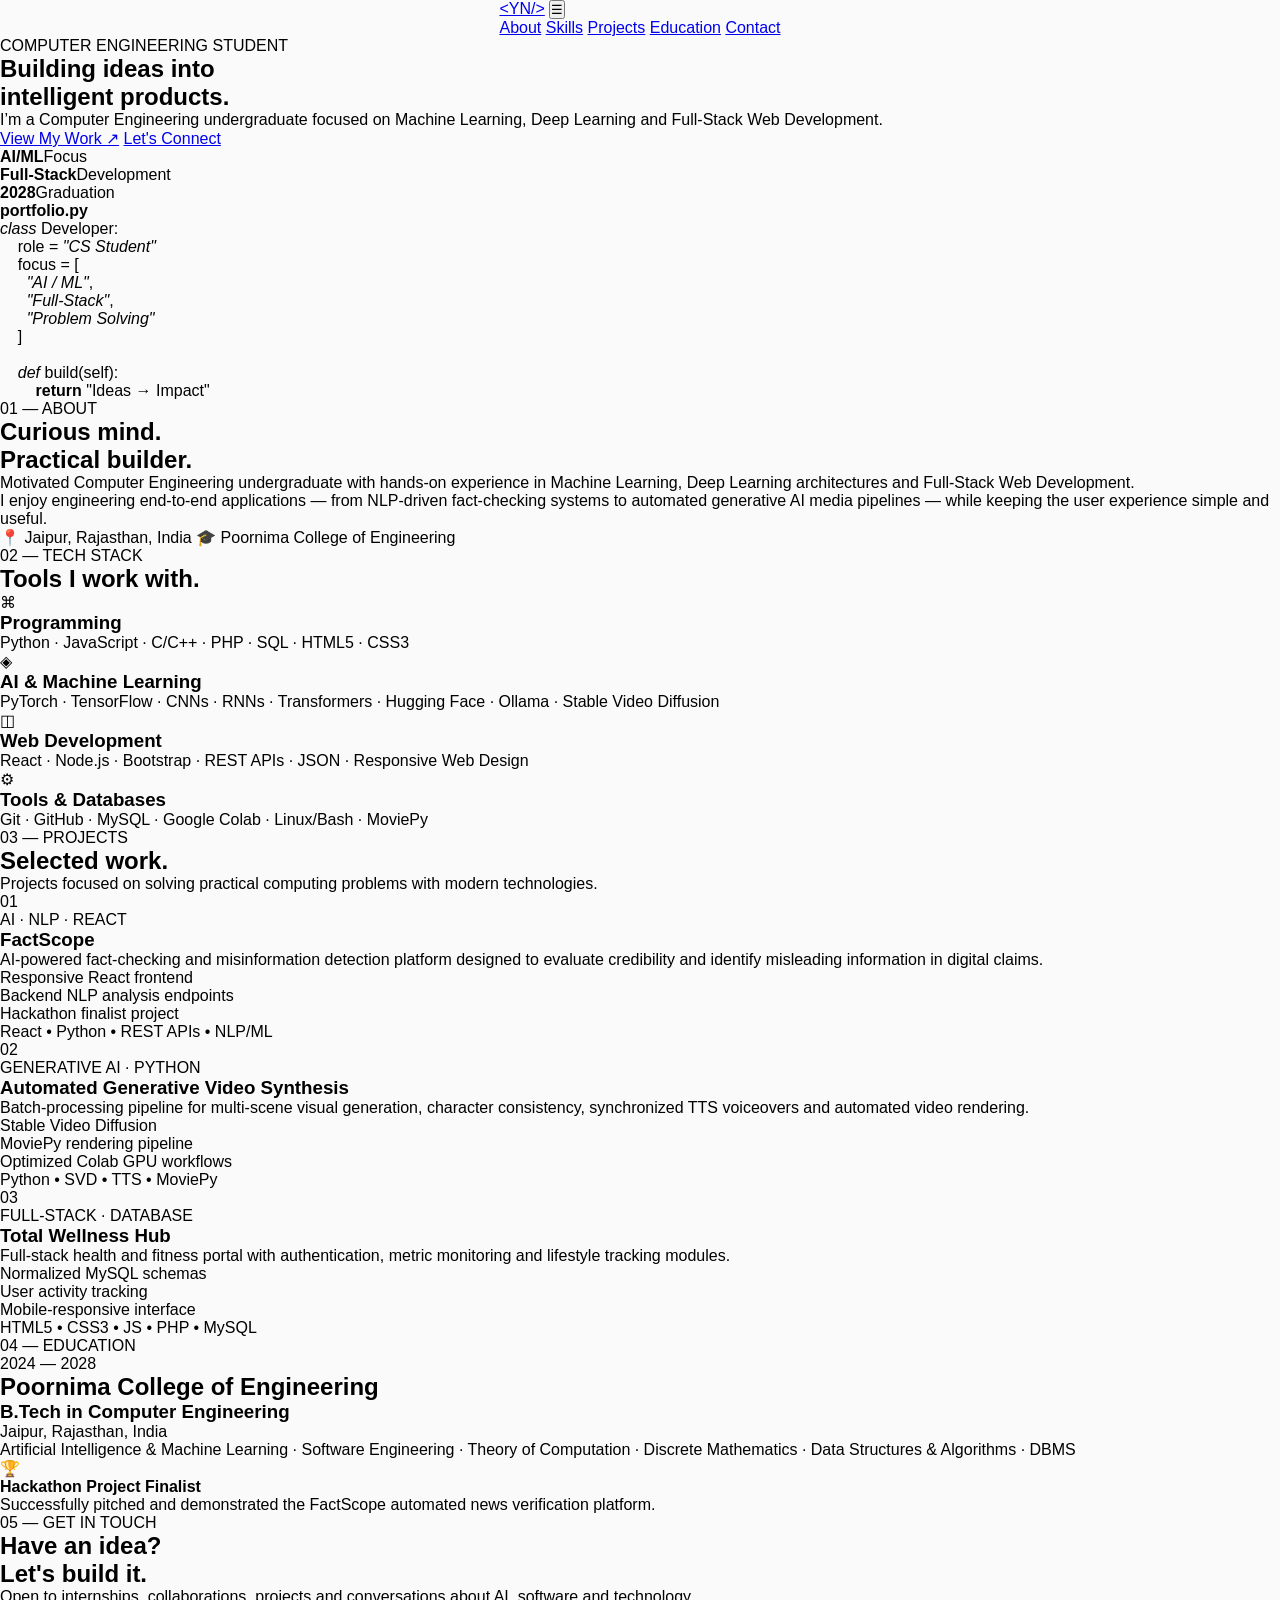
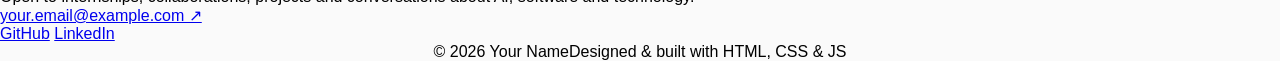
==== index.html @ 4bb838f5 "Add files via upload" ====
<!DOCTYPE html>
<html lang="en">
<head>
  <meta charset="UTF-8">
  <meta name="viewport" content="width=device-width, initial-scale=1.0">
  <meta name="description" content="Computer Engineering student portfolio — AI/ML, full-stack development and real-world projects.">
  <title>Your Name | Computer Engineering Student</title>
  <link rel="preconnect" href="https://fonts.googleapis.com">
  <link rel="preconnect" href="https://fonts.gstatic.com" crossorigin>
  <link href="https://fonts.googleapis.com/css2?family=Inter:wght@400;500;600;700;800&family=Space+Grotesk:wght@500;600;700&display=swap" rel="stylesheet">
  <link rel="stylesheet" href="style.css">
</head>
<body>
  <header class="nav">
    <a class="logo" href="#home">&lt;YN/&gt;</a>
    <button class="menu" aria-label="Open menu">☰</button>
    <nav>
      <a href="#about">About</a>
      <a href="#skills">Skills</a>
      <a href="#projects">Projects</a>
      <a href="#education">Education</a>
      <a href="#contact">Contact</a>
    </nav>
  </header>

  <main>
    <section id="home" class="hero">
      <div class="grid-bg"></div>
      <div class="hero-content">
        <p class="eyebrow"><span class="dot"></span> COMPUTER ENGINEERING STUDENT</p>
        <h1>Building ideas into<br><span>intelligent products.</span></h1>
        <p class="lead">I’m a Computer Engineering undergraduate focused on Machine Learning, Deep Learning and Full-Stack Web Development.</p>
        <div class="actions">
          <a class="btn primary" href="#projects">View My Work <span>↗</span></a>
          <a class="btn ghost" href="#contact">Let's Connect</a>
        </div>
        <div class="quick-stats">
          <div><strong>AI/ML</strong><span>Focus</span></div>
          <div><strong>Full-Stack</strong><span>Development</span></div>
          <div><strong>2028</strong><span>Graduation</span></div>
        </div>
      </div>
      <div class="hero-card">
        <div class="terminal">
          <div class="terminal-top"><span></span><span></span><span></span><b>portfolio.py</b></div>
          <pre><code><i>class</i> Developer:
    role = <em>"CS Student"</em>
    focus = [
      <em>"AI / ML"</em>,
      <em>"Full-Stack"</em>,
      <em>"Problem Solving"</em>
    ]

    <i>def</i> build(self):
        <strong>return</strong> "Ideas → Impact"</code></pre>
        </div>
      </div>
    </section>

    <section id="about" class="section">
      <div class="section-label">01 — ABOUT</div>
      <div class="about-grid">
        <div>
          <h2>Curious mind.<br><span>Practical builder.</span></h2>
        </div>
        <div class="about-copy">
          <p>Motivated Computer Engineering undergraduate with hands-on experience in Machine Learning, Deep Learning architectures and Full-Stack Web Development.</p>
          <p>I enjoy engineering end-to-end applications — from NLP-driven fact-checking systems to automated generative AI media pipelines — while keeping the user experience simple and useful.</p>
          <div class="mini-info">
            <span>📍 Jaipur, Rajasthan, India</span>
            <span>🎓 Poornima College of Engineering</span>
          </div>
        </div>
      </div>
    </section>

    <section id="skills" class="section dark-section">
      <div class="section-label">02 — TECH STACK</div>
      <h2>Tools I <span>work with.</span></h2>
      <div class="skills-grid">
        <article><div class="skill-icon">⌘</div><h3>Programming</h3><p>Python · JavaScript · C/C++ · PHP · SQL · HTML5 · CSS3</p></article>
        <article><div class="skill-icon">◈</div><h3>AI & Machine Learning</h3><p>PyTorch · TensorFlow · CNNs · RNNs · Transformers · Hugging Face · Ollama · Stable Video Diffusion</p></article>
        <article><div class="skill-icon">◫</div><h3>Web Development</h3><p>React · Node.js · Bootstrap · REST APIs · JSON · Responsive Web Design</p></article>
        <article><div class="skill-icon">⚙</div><h3>Tools & Databases</h3><p>Git · GitHub · MySQL · Google Colab · Linux/Bash · MoviePy</p></article>
      </div>
    </section>

    <section id="projects" class="section">
      <div class="section-label">03 — PROJECTS</div>
      <div class="section-heading">
        <h2>Selected <span>work.</span></h2>
        <p>Projects focused on solving practical computing problems with modern technologies.</p>
      </div>

      <div class="projects">
        <article class="project featured">
          <div class="project-number">01</div>
          <div class="project-body">
            <p class="tag">AI · NLP · REACT</p>
            <h3>FactScope</h3>
            <p>AI-powered fact-checking and misinformation detection platform designed to evaluate credibility and identify misleading information in digital claims.</p>
            <ul><li>Responsive React frontend</li><li>Backend NLP analysis endpoints</li><li>Hackathon finalist project</li></ul>
            <div class="tech">React <span>•</span> Python <span>•</span> REST APIs <span>•</span> NLP/ML</div>
          </div>
        </article>

        <article class="project">
          <div class="project-number">02</div>
          <div class="project-body">
            <p class="tag">GENERATIVE AI · PYTHON</p>
            <h3>Automated Generative Video Synthesis</h3>
            <p>Batch-processing pipeline for multi-scene visual generation, character consistency, synchronized TTS voiceovers and automated video rendering.</p>
            <ul><li>Stable Video Diffusion</li><li>MoviePy rendering pipeline</li><li>Optimized Colab GPU workflows</li></ul>
            <div class="tech">Python <span>•</span> SVD <span>•</span> TTS <span>•</span> MoviePy</div>
          </div>
        </article>

        <article class="project">
          <div class="project-number">03</div>
          <div class="project-body">
            <p class="tag">FULL-STACK · DATABASE</p>
            <h3>Total Wellness Hub</h3>
            <p>Full-stack health and fitness portal with authentication, metric monitoring and lifestyle tracking modules.</p>
            <ul><li>Normalized MySQL schemas</li><li>User activity tracking</li><li>Mobile-responsive interface</li></ul>
            <div class="tech">HTML5 <span>•</span> CSS3 <span>•</span> JS <span>•</span> PHP <span>•</span> MySQL</div>
          </div>
        </article>
      </div>
    </section>

    <section id="education" class="section education-section">
      <div class="section-label">04 — EDUCATION</div>
      <div class="education-card">
        <div>
          <p class="tag">2024 — 2028</p>
          <h2>Poornima College of Engineering</h2>
          <h3>B.Tech in Computer Engineering</h3>
        </div>
        <div>
          <p>Jaipur, Rajasthan, India</p>
          <p class="muted">Artificial Intelligence & Machine Learning · Software Engineering · Theory of Computation · Discrete Mathematics · Data Structures & Algorithms · DBMS</p>
        </div>
      </div>
      <div class="achievement">
        <span>🏆</span>
        <div><b>Hackathon Project Finalist</b><p>Successfully pitched and demonstrated the FactScope automated news verification platform.</p></div>
      </div>
    </section>

    <section id="contact" class="contact">
      <div class="contact-inner">
        <p class="eyebrow">05 — GET IN TOUCH</p>
        <h2>Have an idea?<br><span>Let's build it.</span></h2>
        <p>Open to internships, collaborations, projects and conversations about AI, software and technology.</p>
        <a class="btn primary" href="mailto:your.email@example.com">your.email@example.com ↗</a>
        <div class="socials">
          <a href="https://github.com/username" target="_blank">GitHub</a>
          <a href="https://linkedin.com/in/username" target="_blank">LinkedIn</a>
        </div>
      </div>
    </section>
  </main>

  <footer><span>© 2026 Your Name</span><span>Designed & built with HTML, CSS & JS</span></footer>
  <script src="script.js"></script>
</body>
</html>
---- style.css ----
/* 1. Global Setup */
* {
    margin: 0;
    padding: 0;
    box-sizing: border-box;
    font-family: -apple-system, BlinkMacSystemFont, "Segoe UI", Roboto, Helvetica, Arial, sans-serif;
}

body {
    background-color: #fafafa; /* Instagram's signature clean off-white background */
    display: flex;
    justify-content: center;
    align-items: center;
    min-height: 100vh;
    flex-direction: column;
}

/* 2. Main Wrapper Box */
.main-container {
    width: 350px; /* The exact standard width of Instagram's card mobile/web wrapper */
    display: flex;
    flex-direction: column;
    gap: 10px;
}

/* 3. The Login Card styling */
.login-card {
    background-color: #ffffff;
    border: 1px solid #dbdbdb; /* Light gray border instead of Facebook's drop shadow */
    padding: 40px 40px 20px 40px;
    display: flex;
    flex-direction: column;
    align-items: center;
    text-align: center;
}

/* 4. Instagram Font Logo */
.instagram-logo {
    font-family: 'Times New Roman', Times, serif; /* Simple backup; normally an SVG/Image */
    font-style: italic;
    font-size: 3.2rem;
    margin-bottom: 30px;
    font-weight: 500;
}

/* 5. Form Elements */
form {
    width: 100%;
    display: flex;
    flex-direction: column;
    gap: 6px;
}

form input {
    width: 100%;
    height: 38px;
    background: #fafafa;
    border: 1px solid #dbdbdb;
    border-radius: 3px;
    padding: 9px 8px;
    font-size: 12px;
    outline: none;
    color: #262626;
}

form input:focus {
    border-color: #a8a8a8; /* Darkens border subtly on click */
}

/* 6. Instagram Login Button */
.btn-login {
    background-color: #4cb5f9; /* Instagram's lighter blue brand color */
    color: white;
    border: none;
    border-radius: 8px;
    font-size: 14px;
    font-weight: 600;
    height: 32px;
    margin-top: 8px;
    cursor: pointer;
}

.btn-login:hover {
    background-color: #0095f6; /* Deepens when active/filled */
}

/* 7. The "OR" Section Breakdown */
.or-separator {
    display: flex;
    align-items: center;
    width: 100%;
    margin: 20px 0;
}

.or-separator .line {
    flex: 1;
    height: 1px;
    background-color: #dbdbdb;
}

.or-separator .or-text {
    color: #8e8e8e;
    font-size: 13px;
    font-weight: 600;
    margin: 0 18px;
}

/* 8. Alternate Login Options */
.btn-fb-login {
    background: none;
    border: none;
    color: #385185; /* Dark corporate Facebook blue */
    font-size: 14px;
    font-weight: 600;
    cursor: pointer;
    display: flex;
    align-items: center;
    gap: 8px;
    margin-bottom: 20px;
}

.forgot-password {
    color: #00376b;
    font-size: 12px;
    text-decoration: none;
}

/* 9. Separate Bottom Signup Card Box */
.signup-card {
    background-color: #ffffff;
    border: 1px solid #dbdbdb;
    padding: 20px;
    text-align: center;
    font-size: 14px;
    color: #262626;
}

.signup-link {
    color: #0095f6;
    text-decoration: none;
    font-weight: 600;
}
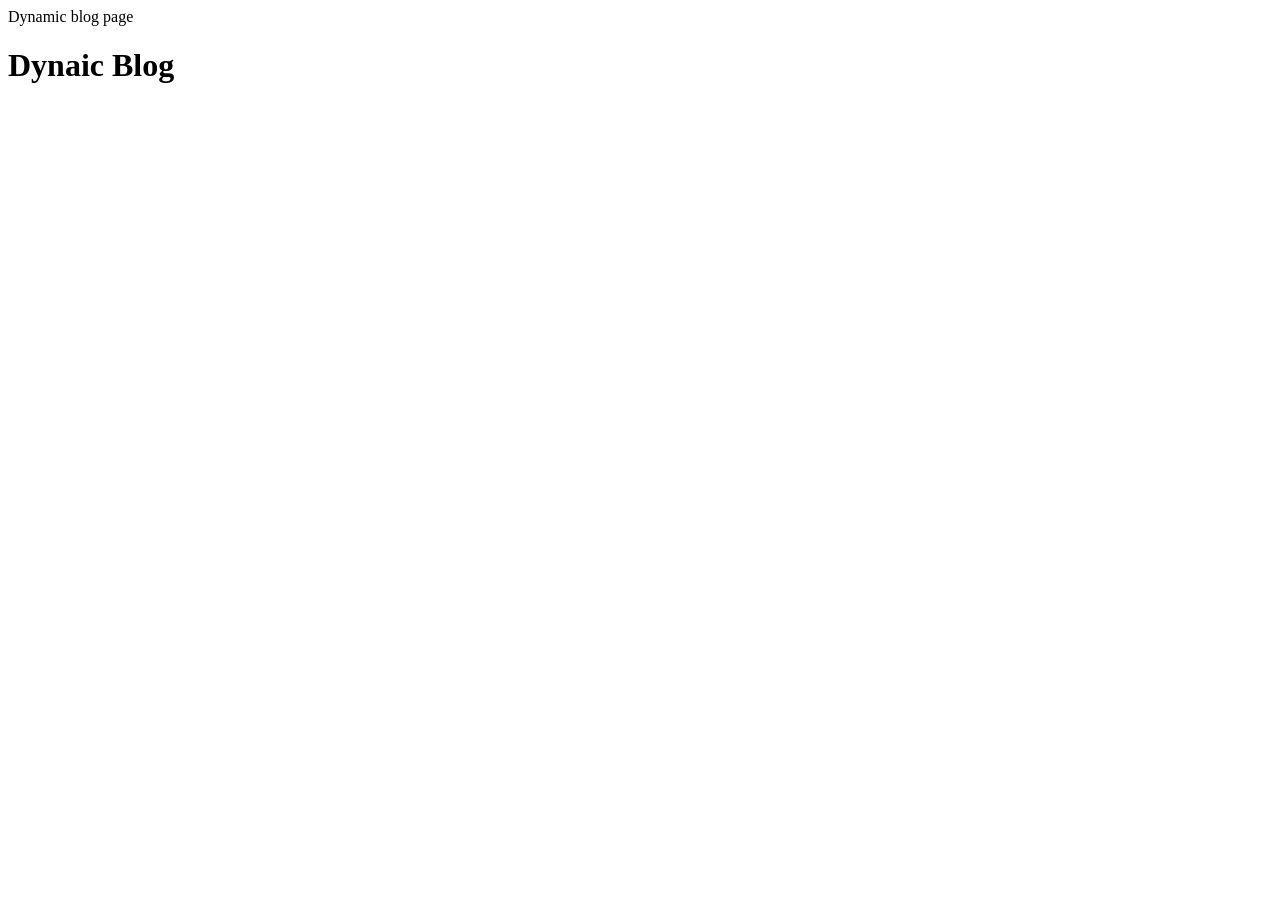
==== commit a0a748ab: "Add files via upload" ====
--- a/index.html
+++ b/index.html
@@ -1,167 +1,13 @@
-<!DOCTYPE html>
-<html lang="en">
-<head>
-  <meta charset="UTF-8">
-  <meta name="viewport" content="width=device-width, initial-scale=1.0">
-  <meta name="description" content="Computer Engineering student portfolio — AI/ML, full-stack development and real-world projects.">
-  <title>Your Name | Computer Engineering Student</title>
-  <link rel="preconnect" href="https://fonts.googleapis.com">
-  <link rel="preconnect" href="https://fonts.gstatic.com" crossorigin>
-  <link href="https://fonts.googleapis.com/css2?family=Inter:wght@400;500;600;700;800&family=Space+Grotesk:wght@500;600;700&display=swap" rel="stylesheet">
-  <link rel="stylesheet" href="style.css">
-</head>
-<body>
-  <header class="nav">
-    <a class="logo" href="#home">&lt;YN/&gt;</a>
-    <button class="menu" aria-label="Open menu">☰</button>
-    <nav>
-      <a href="#about">About</a>
-      <a href="#skills">Skills</a>
-      <a href="#projects">Projects</a>
-      <a href="#education">Education</a>
-      <a href="#contact">Contact</a>
-    </nav>
-  </header>
-
-  <main>
-    <section id="home" class="hero">
-      <div class="grid-bg"></div>
-      <div class="hero-content">
-        <p class="eyebrow"><span class="dot"></span> COMPUTER ENGINEERING STUDENT</p>
-        <h1>Building ideas into<br><span>intelligent products.</span></h1>
-        <p class="lead">I’m a Computer Engineering undergraduate focused on Machine Learning, Deep Learning and Full-Stack Web Development.</p>
-        <div class="actions">
-          <a class="btn primary" href="#projects">View My Work <span>↗</span></a>
-          <a class="btn ghost" href="#contact">Let's Connect</a>
-        </div>
-        <div class="quick-stats">
-          <div><strong>AI/ML</strong><span>Focus</span></div>
-          <div><strong>Full-Stack</strong><span>Development</span></div>
-          <div><strong>2028</strong><span>Graduation</span></div>
-        </div>
-      </div>
-      <div class="hero-card">
-        <div class="terminal">
-          <div class="terminal-top"><span></span><span></span><span></span><b>portfolio.py</b></div>
-          <pre><code><i>class</i> Developer:
-    role = <em>"CS Student"</em>
-    focus = [
-      <em>"AI / ML"</em>,
-      <em>"Full-Stack"</em>,
-      <em>"Problem Solving"</em>
-    ]
-
-    <i>def</i> build(self):
-        <strong>return</strong> "Ideas → Impact"</code></pre>
-        </div>
-      </div>
-    </section>
-
-    <section id="about" class="section">
-      <div class="section-label">01 — ABOUT</div>
-      <div class="about-grid">
-        <div>
-          <h2>Curious mind.<br><span>Practical builder.</span></h2>
-        </div>
-        <div class="about-copy">
-          <p>Motivated Computer Engineering undergraduate with hands-on experience in Machine Learning, Deep Learning architectures and Full-Stack Web Development.</p>
-          <p>I enjoy engineering end-to-end applications — from NLP-driven fact-checking systems to automated generative AI media pipelines — while keeping the user experience simple and useful.</p>
-          <div class="mini-info">
-            <span>📍 Jaipur, Rajasthan, India</span>
-            <span>🎓 Poornima College of Engineering</span>
-          </div>
-        </div>
-      </div>
-    </section>
-
-    <section id="skills" class="section dark-section">
-      <div class="section-label">02 — TECH STACK</div>
-      <h2>Tools I <span>work with.</span></h2>
-      <div class="skills-grid">
-        <article><div class="skill-icon">⌘</div><h3>Programming</h3><p>Python · JavaScript · C/C++ · PHP · SQL · HTML5 · CSS3</p></article>
-        <article><div class="skill-icon">◈</div><h3>AI & Machine Learning</h3><p>PyTorch · TensorFlow · CNNs · RNNs · Transformers · Hugging Face · Ollama · Stable Video Diffusion</p></article>
-        <article><div class="skill-icon">◫</div><h3>Web Development</h3><p>React · Node.js · Bootstrap · REST APIs · JSON · Responsive Web Design</p></article>
-        <article><div class="skill-icon">⚙</div><h3>Tools & Databases</h3><p>Git · GitHub · MySQL · Google Colab · Linux/Bash · MoviePy</p></article>
-      </div>
-    </section>
-
-    <section id="projects" class="section">
-      <div class="section-label">03 — PROJECTS</div>
-      <div class="section-heading">
-        <h2>Selected <span>work.</span></h2>
-        <p>Projects focused on solving practical computing problems with modern technologies.</p>
-      </div>
-
-      <div class="projects">
-        <article class="project featured">
-          <div class="project-number">01</div>
-          <div class="project-body">
-            <p class="tag">AI · NLP · REACT</p>
-            <h3>FactScope</h3>
-            <p>AI-powered fact-checking and misinformation detection platform designed to evaluate credibility and identify misleading information in digital claims.</p>
-            <ul><li>Responsive React frontend</li><li>Backend NLP analysis endpoints</li><li>Hackathon finalist project</li></ul>
-            <div class="tech">React <span>•</span> Python <span>•</span> REST APIs <span>•</span> NLP/ML</div>
-          </div>
-        </article>
-
-        <article class="project">
-          <div class="project-number">02</div>
-          <div class="project-body">
-            <p class="tag">GENERATIVE AI · PYTHON</p>
-            <h3>Automated Generative Video Synthesis</h3>
-            <p>Batch-processing pipeline for multi-scene visual generation, character consistency, synchronized TTS voiceovers and automated video rendering.</p>
-            <ul><li>Stable Video Diffusion</li><li>MoviePy rendering pipeline</li><li>Optimized Colab GPU workflows</li></ul>
-            <div class="tech">Python <span>•</span> SVD <span>•</span> TTS <span>•</span> MoviePy</div>
-          </div>
-        </article>
-
-        <article class="project">
-          <div class="project-number">03</div>
-          <div class="project-body">
-            <p class="tag">FULL-STACK · DATABASE</p>
-            <h3>Total Wellness Hub</h3>
-            <p>Full-stack health and fitness portal with authentication, metric monitoring and lifestyle tracking modules.</p>
-            <ul><li>Normalized MySQL schemas</li><li>User activity tracking</li><li>Mobile-responsive interface</li></ul>
-            <div class="tech">HTML5 <span>•</span> CSS3 <span>•</span> JS <span>•</span> PHP <span>•</span> MySQL</div>
-          </div>
-        </article>
-      </div>
-    </section>
-
-    <section id="education" class="section education-section">
-      <div class="section-label">04 — EDUCATION</div>
-      <div class="education-card">
-        <div>
-          <p class="tag">2024 — 2028</p>
-          <h2>Poornima College of Engineering</h2>
-          <h3>B.Tech in Computer Engineering</h3>
-        </div>
-        <div>
-          <p>Jaipur, Rajasthan, India</p>
-          <p class="muted">Artificial Intelligence & Machine Learning · Software Engineering · Theory of Computation · Discrete Mathematics · Data Structures & Algorithms · DBMS</p>
-        </div>
-      </div>
-      <div class="achievement">
-        <span>🏆</span>
-        <div><b>Hackathon Project Finalist</b><p>Successfully pitched and demonstrated the FactScope automated news verification platform.</p></div>
-      </div>
-    </section>
-
-    <section id="contact" class="contact">
-      <div class="contact-inner">
-        <p class="eyebrow">05 — GET IN TOUCH</p>
-        <h2>Have an idea?<br><span>Let's build it.</span></h2>
-        <p>Open to internships, collaborations, projects and conversations about AI, software and technology.</p>
-        <a class="btn primary" href="mailto:your.email@example.com">your.email@example.com ↗</a>
-        <div class="socials">
-          <a href="https://github.com/username" target="_blank">GitHub</a>
-          <a href="https://linkedin.com/in/username" target="_blank">LinkedIn</a>
-        </div>
-      </div>
-    </section>
-  </main>
-
-  <footer><span>© 2026 Your Name</span><span>Designed & built with HTML, CSS & JS</span></footer>
-  <script src="script.js"></script>
-</body>
-</html>
+<!DOCTYPE html>
+<html lang="en">
+<head>
+    <meta charset="UTF-8">
+    <meta name="viewport" content="width=device-width, initial-scale=1.0">
+    <title>Document</title>
+</head>Dynamic blog page
+<body>
+    <header class="header">
+        <h1>Dynaic Blog</h1>
+    </header>
+</body>
+</html>
